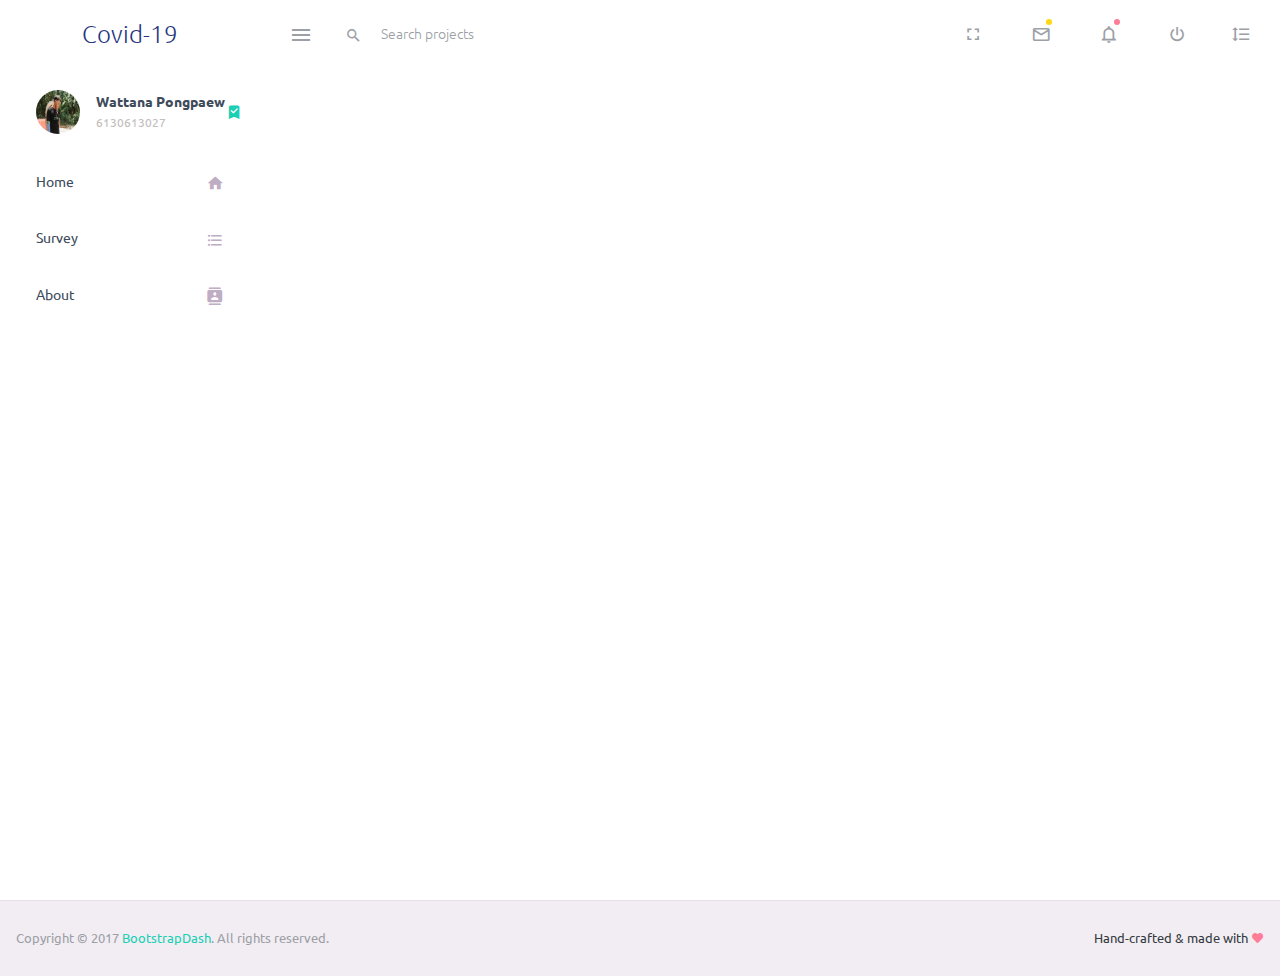
==== about.html @ 341c6f40 "addfile_about_survey" ====
<!doctype html>
<html lang="en">

<head>
    <title>COVID-19</title>
    <!-- Required meta tags -->
    <meta charset="utf-8">
    <meta name="viewport" content="width=device-width, initial-scale=1, shrink-to-fit=no">

    <!-- Bootstrap CSS -->
    <link rel="stylesheet" href="https://stackpath.bootstrapcdn.com/bootstrap/4.3.1/css/bootstrap.min.css"
        integrity="sha384-ggOyR0iXCbMQv3Xipma34MD+dH/1fQ784/j6cY/iJTQUOhcWr7x9JvoRxT2MZw1T" crossorigin="anonymous">
    <!-- plugins:css -->
    <link rel="stylesheet" href="assets/vendors/mdi/css/materialdesignicons.min.css">
    <link rel="stylesheet" href="assets/vendors/css/vendor.bundle.base.css">
    <!-- endinject -->
    <!-- Plugin css for this page -->
    <!-- End plugin css for this page -->
    <!-- inject:css -->
    <!-- endinject -->
    <!-- Layout styles -->
    <link rel="stylesheet" href="assets/css/style.css">
    <!-- End layout styles -->
    <link rel="shortcut icon" href="assets/images/favicon.png" />
</head>

<body>
    <div class="container-scroller">
        <nav class="navbar default-layout-navbar col-lg-12 col-12 p-0 fixed-top d-flex flex-row">
            <div class="text-center navbar-brand-wrapper d-flex align-items-center justify-content-center">
                <a class="navbar-brand brand-logo" href="index.html">Covid-19</a>
                <a class="navbar-brand brand-logo-mini" href="index.html"><img src="assets/images/covidlogo.svg"
                        alt="logo" /></a>
            </div>
            <div class="navbar-menu-wrapper d-flex align-items-stretch">
                <button class="navbar-toggler navbar-toggler align-self-center" type="button" data-toggle="minimize">
                    <span class="mdi mdi-menu"></span>
                </button>
                <div class="search-field d-none d-md-block">
                    <form class="d-flex align-items-center h-100" action="#">
                        <div class="input-group">
                            <div class="input-group-prepend bg-transparent">
                                <i class="input-group-text border-0 mdi mdi-magnify"></i>
                            </div>
                            <input type="text" class="form-control bg-transparent border-0"
                                placeholder="Search projects">
                        </div>
                    </form>
                </div>
                <ul class="navbar-nav navbar-nav-right">
                    <li class="nav-item nav-profile dropdown">

                        <div class="dropdown-menu navbar-dropdown" aria-labelledby="profileDropdown">
                            <a class="dropdown-item" href="#">
                                <i class="mdi mdi-cached mr-2 text-success"></i> Activity Log </a>
                            <div class="dropdown-divider"></div>
                            <a class="dropdown-item" href="#">
                                <i class="mdi mdi-logout mr-2 text-primary"></i> Signout </a>
                        </div>
                    </li>
                    <li class="nav-item d-none d-lg-block full-screen-link">
                        <a class="nav-link">
                            <i class="mdi mdi-fullscreen" id="fullscreen-button"></i>
                        </a>
                    </li>
                    <li class="nav-item dropdown">
                        <a class="nav-link count-indicator dropdown-toggle" id="messageDropdown" href="#"
                            data-toggle="dropdown" aria-expanded="false">
                            <i class="mdi mdi-email-outline"></i>
                            <span class="count-symbol bg-warning"></span>
                        </a>
                        <div class="dropdown-menu dropdown-menu-right navbar-dropdown preview-list"
                            aria-labelledby="messageDropdown">
                            <h6 class="p-3 mb-0">Messages</h6>
                            <div class="dropdown-divider"></div>
                            <a class="dropdown-item preview-item">
                                <div class="preview-thumbnail">
                                    <img src="assets/images/faces/face4.jpg" alt="image" class="profile-pic">
                                </div>
                                <div
                                    class="preview-item-content d-flex align-items-start flex-column justify-content-center">
                                    <h6 class="preview-subject ellipsis mb-1 font-weight-normal">Mark send you a message
                                    </h6>
                                    <p class="text-gray mb-0"> 1 Minutes ago </p>
                                </div>
                            </a>
                            <div class="dropdown-divider"></div>
                            <a class="dropdown-item preview-item">
                                <div class="preview-thumbnail">
                                    <img src="assets/images/faces/face2.jpg" alt="image" class="profile-pic">
                                </div>
                                <div
                                    class="preview-item-content d-flex align-items-start flex-column justify-content-center">
                                    <h6 class="preview-subject ellipsis mb-1 font-weight-normal">Cregh send you a
                                        message</h6>
                                    <p class="text-gray mb-0"> 15 Minutes ago </p>
                                </div>
                            </a>
                            <div class="dropdown-divider"></div>
                            <a class="dropdown-item preview-item">
                                <div class="preview-thumbnail">
                                    <img src="assets/images/faces/face3.jpg" alt="image" class="profile-pic">
                                </div>
                                <div
                                    class="preview-item-content d-flex align-items-start flex-column justify-content-center">
                                    <h6 class="preview-subject ellipsis mb-1 font-weight-normal">Profile picture updated
                                    </h6>
                                    <p class="text-gray mb-0"> 18 Minutes ago </p>
                                </div>
                            </a>
                            <div class="dropdown-divider"></div>
                            <h6 class="p-3 mb-0 text-center">4 new messages</h6>
                        </div>
                    </li>
                    <li class="nav-item dropdown">
                        <a class="nav-link count-indicator dropdown-toggle" id="notificationDropdown" href="#"
                            data-toggle="dropdown">
                            <i class="mdi mdi-bell-outline"></i>
                            <span class="count-symbol bg-danger"></span>
                        </a>
                        <div class="dropdown-menu dropdown-menu-right navbar-dropdown preview-list"
                            aria-labelledby="notificationDropdown">
                            <h6 class="p-3 mb-0">Notifications</h6>
                            <div class="dropdown-divider"></div>
                            <a class="dropdown-item preview-item">
                                <div class="preview-thumbnail">
                                    <div class="preview-icon bg-success">
                                        <i class="mdi mdi-calendar"></i>
                                    </div>
                                </div>
                                <div
                                    class="preview-item-content d-flex align-items-start flex-column justify-content-center">
                                    <h6 class="preview-subject font-weight-normal mb-1">Event today</h6>
                                    <p class="text-gray ellipsis mb-0"> Just a reminder that you have an event today
                                    </p>
                                </div>
                            </a>
                            <div class="dropdown-divider"></div>
                            <a class="dropdown-item preview-item">
                                <div class="preview-thumbnail">
                                    <div class="preview-icon bg-warning">
                                        <i class="mdi mdi-settings"></i>
                                    </div>
                                </div>
                                <div
                                    class="preview-item-content d-flex align-items-start flex-column justify-content-center">
                                    <h6 class="preview-subject font-weight-normal mb-1">Settings</h6>
                                    <p class="text-gray ellipsis mb-0"> Update dashboard </p>
                                </div>
                            </a>
                            <div class="dropdown-divider"></div>
                            <a class="dropdown-item preview-item">
                                <div class="preview-thumbnail">
                                    <div class="preview-icon bg-info">
                                        <i class="mdi mdi-link-variant"></i>
                                    </div>
                                </div>
                                <div
                                    class="preview-item-content d-flex align-items-start flex-column justify-content-center">
                                    <h6 class="preview-subject font-weight-normal mb-1">Launch Admin</h6>
                                    <p class="text-gray ellipsis mb-0"> New admin wow! </p>
                                </div>
                            </a>
                            <div class="dropdown-divider"></div>
                            <h6 class="p-3 mb-0 text-center">See all notifications</h6>
                        </div>
                    </li>
                    <li class="nav-item nav-logout d-none d-lg-block">
                        <a class="nav-link" href="#">
                            <i class="mdi mdi-power"></i>
                        </a>
                    </li>
                    <li class="nav-item nav-settings d-none d-lg-block">
                        <a class="nav-link" href="#">
                            <i class="mdi mdi-format-line-spacing"></i>
                        </a>
                    </li>
                </ul>
                <button class="navbar-toggler navbar-toggler-right d-lg-none align-self-center" type="button"
                    data-toggle="offcanvas">
                    <span class="mdi mdi-menu"></span>
                </button>
            </div>
        </nav>
        <!-- partial -->
        <div class="container-fluid page-body-wrapper">
            <!-- partial:partials/_sidebar.html -->
            <nav class="sidebar sidebar-offcanvas" id="sidebar">
                <ul class="nav">
                    <li class="nav-item nav-profile">
                        <a href="#" class="nav-link">
                            <div class="nav-profile-image">
                                <img src="assets/images/faces/face.jpg" alt="profile">
                                <span class="login-status online"></span>
                                <!--change to offline or busy as needed-->
                            </div>
                            <div class="nav-profile-text d-flex flex-column">
                                <span class="font-weight-bold mb-2">Wattana Pongpaew</span>
                                <span class="text-secondary text-small">6130613027</span>
                            </div>
                            <i class="mdi mdi-bookmark-check text-success nav-profile-badge"></i>
                        </a>
                    </li>
                    <li class="nav-item">
                        <a class="nav-link" href="index.html">
                            <span class="menu-title">Home</span>
                            <i class="mdi mdi-home menu-icon"></i>
                        </a>
                    </li>
                    <li class="nav-item">
                        <a class="nav-link" href="pages/forms/basic_elements.html">
                            <span class="menu-title">Survey</span>
                            <i class="mdi mdi-format-list-bulleted menu-icon"></i>
                        </a>
                    </li>
                    <li class="nav-item">
                        <a class="nav-link" href="pages/icons/mdi.html">
                            <span class="menu-title">About</span>
                            <i class="mdi mdi-contacts menu-icon"></i>
                        </a>
                    </li>
                </ul>
            </nav>
            <!-- partial -->
        </div>
    </div>
    <footer class="footer">
        <div class="d-sm-flex justify-content-center justify-content-sm-between">
            <span class="text-muted text-center text-sm-left d-block d-sm-inline-block">Copyright © 2017 <a
                    href="https://www.bootstrapdash.com/" target="_blank">BootstrapDash</a>. All rights
                reserved.</span>
            <span class="float-none float-sm-right d-block mt-1 mt-sm-0 text-center">Hand-crafted & made with <i
                    class="mdi mdi-heart text-danger"></i></span>
        </div>
    </footer>
    <script src="https://code.jquery.com/jquery-3.3.1.min.js"></script>
    <script src="https://cdnjs.cloudflare.com/ajax/libs/popper.js/1.14.7/umd/popper.min.js"
        integrity="sha384-UO2eT0CpHqdSJQ6hJty5KVphtPhzWj9WO1clHTMGa3JDZwrnQq4sF86dIHNDz0W1"
        crossorigin="anonymous"></script>
    <script src="https://stackpath.bootstrapcdn.com/bootstrap/4.3.1/js/bootstrap.min.js"
        integrity="sha384-JjSmVgyd0p3pXB1rRibZUAYoIIy6OrQ6VrjIEaFf/nJGzIxFDsf4x0xIM+B07jRM"
        crossorigin="anonymous"></script>
    <script src="country.js"></script>
    <script src="assets/vendors/js/vendor.bundle.base.js"></script>
    <!-- endinject -->
    <!-- Plugin js for this page -->
    <script src="assets/vendors/chart.js/Chart.min.js"></script>
    <!-- End plugin js for this page -->
    <!-- inject:js -->
    <script src="assets/js/off-canvas.js"></script>
    <script src="assets/js/hoverable-collapse.js"></script>
    <script src="assets/js/misc.js"></script>
    <!-- endinject -->
    <!-- Custom js for this page -->
    <script src="assets/js/dashboard.js"></script>
    <script src="assets/js/todolist.js"></script>
    <!-- End custom js for this page -->
</body>

</html>
---- assets/vendors/css/vendor.bundle.base.css ----
/*
 * Container style
 */
.ps {
  overflow: hidden !important;
  overflow-anchor: none;
  -ms-overflow-style: none;
  touch-action: auto;
  -ms-touch-action: auto;
}

/*
 * Scrollbar rail styles
 */
.ps__rail-x {
  display: none;
  opacity: 0;
  transition: background-color .2s linear, opacity .2s linear;
  -webkit-transition: background-color .2s linear, opacity .2s linear;
  height: 15px;
  /* there must be 'bottom' or 'top' for ps__rail-x */
  bottom: 0px;
  /* please don't change 'position' */
  position: absolute;
}

.ps__rail-y {
  display: none;
  opacity: 0;
  transition: background-color .2s linear, opacity .2s linear;
  -webkit-transition: background-color .2s linear, opacity .2s linear;
  width: 15px;
  /* there must be 'right' or 'left' for ps__rail-y */
  right: 0;
  /* please don't change 'position' */
  position: absolute;
}

.ps--active-x > .ps__rail-x,
.ps--active-y > .ps__rail-y {
  display: block;
  background-color: transparent;
}

.ps:hover > .ps__rail-x,
.ps:hover > .ps__rail-y,
.ps--focus > .ps__rail-x,
.ps--focus > .ps__rail-y,
.ps--scrolling-x > .ps__rail-x,
.ps--scrolling-y > .ps__rail-y {
  opacity: 0.6;
}

.ps .ps__rail-x:hover,
.ps .ps__rail-y:hover,
.ps .ps__rail-x:focus,
.ps .ps__rail-y:focus,
.ps .ps__rail-x.ps--clicking,
.ps .ps__rail-y.ps--clicking {
  background-color: #eee;
  opacity: 0.9;
}

/*
 * Scrollbar thumb styles
 */
.ps__thumb-x {
  background-color: #aaa;
  border-radius: 6px;
  transition: background-color .2s linear, height .2s ease-in-out;
  -webkit-transition: background-color .2s linear, height .2s ease-in-out;
  height: 6px;
  /* there must be 'bottom' for ps__thumb-x */
  bottom: 2px;
  /* please don't change 'position' */
  position: absolute;
}

.ps__thumb-y {
  background-color: #aaa;
  border-radius: 6px;
  transition: background-color .2s linear, width .2s ease-in-out;
  -webkit-transition: background-color .2s linear, width .2s ease-in-out;
  width: 6px;
  /* there must be 'right' for ps__thumb-y */
  right: 2px;
  /* please don't change 'position' */
  position: absolute;
}

.ps__rail-x:hover > .ps__thumb-x,
.ps__rail-x:focus > .ps__thumb-x,
.ps__rail-x.ps--clicking .ps__thumb-x {
  background-color: #999;
  height: 11px;
}

.ps__rail-y:hover > .ps__thumb-y,
.ps__rail-y:focus > .ps__thumb-y,
.ps__rail-y.ps--clicking .ps__thumb-y {
  background-color: #999;
  width: 11px;
}

/* MS supports */
@supports (-ms-overflow-style: none) {
  .ps {
    overflow: auto !important;
  }
}

@media screen and (-ms-high-contrast: active), (-ms-high-contrast: none) {
  .ps {
    overflow: auto !important;
  }
}
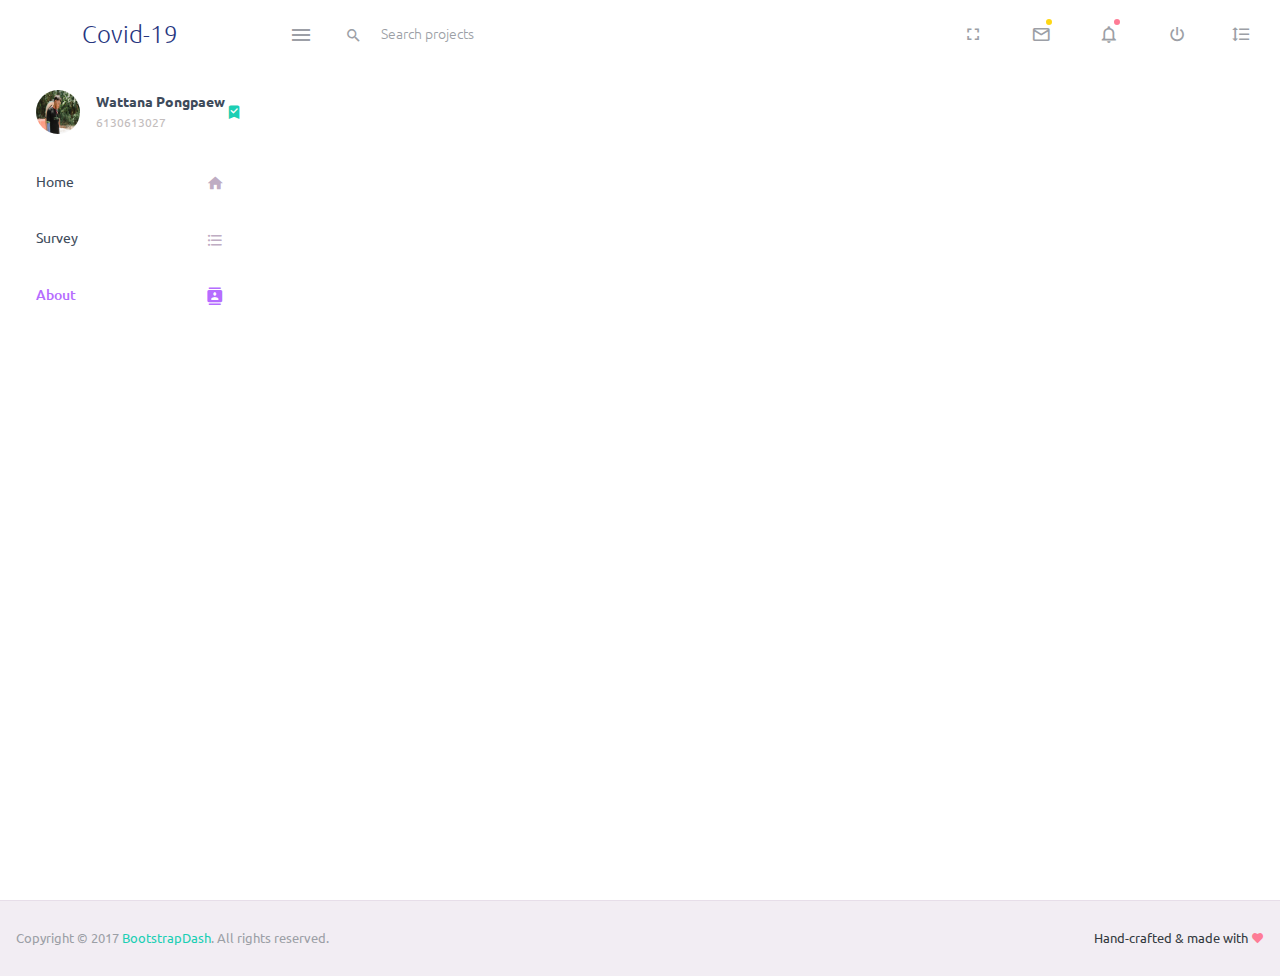
==== commit a0670fcd: "finish_index_and_orther" ====
--- a/about.html
+++ b/about.html
@@ -21,7 +21,7 @@
     <!-- Layout styles -->
     <link rel="stylesheet" href="assets/css/style.css">
     <!-- End layout styles -->
-    <link rel="shortcut icon" href="assets/images/favicon.png" />
+    <link rel="shortcut icon" href="assets/images/cv.jpg" />
 </head>
 
 <body>
@@ -208,13 +208,13 @@
                         </a>
                     </li>
                     <li class="nav-item">
-                        <a class="nav-link" href="pages/forms/basic_elements.html">
+                        <a class="nav-link" href="survey.html">
                             <span class="menu-title">Survey</span>
                             <i class="mdi mdi-format-list-bulleted menu-icon"></i>
                         </a>
                     </li>
                     <li class="nav-item">
-                        <a class="nav-link" href="pages/icons/mdi.html">
+                        <a class="nav-link" href="about.html">
                             <span class="menu-title">About</span>
                             <i class="mdi mdi-contacts menu-icon"></i>
                         </a>
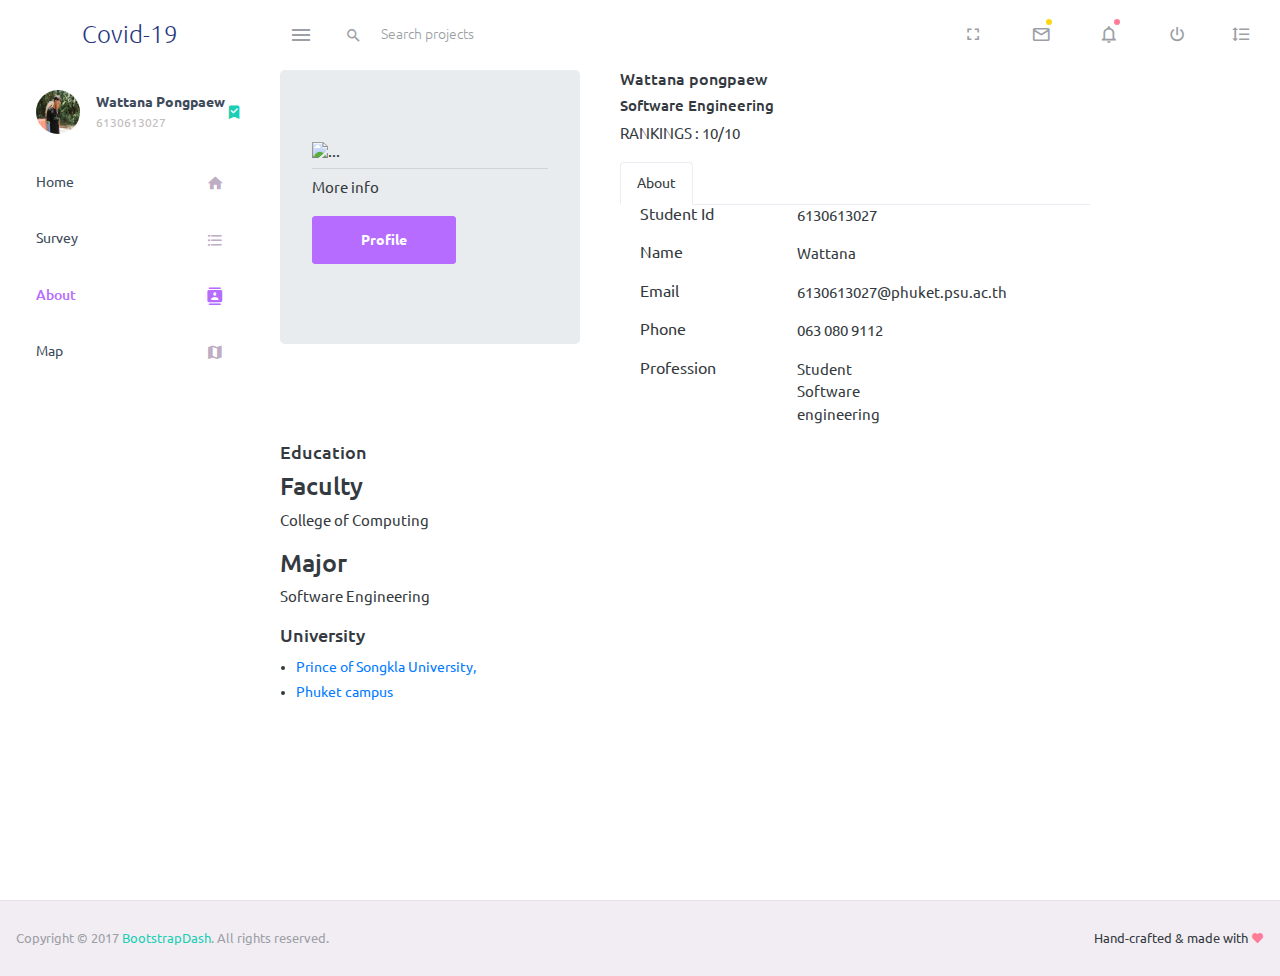
==== commit 79efbd82: "add_validation" ====
--- a/about.html
+++ b/about.html
@@ -2,26 +2,19 @@
 <html lang="en">
 
 <head>
-    <title>COVID-19</title>
-    <!-- Required meta tags -->
+    <title>about me</title>
+    <meta http-equiv="X-UA-Compatible" content="IE=edge">
     <meta charset="utf-8">
     <meta name="viewport" content="width=device-width, initial-scale=1, shrink-to-fit=no">
-
-    <!-- Bootstrap CSS -->
+    <link href="//maxcdn.bootstrapcdn.com/bootstrap/4.1.1/css/bootstrap.min.css" rel="stylesheet" id="bootstrap-css">
     <link rel="stylesheet" href="https://stackpath.bootstrapcdn.com/bootstrap/4.3.1/css/bootstrap.min.css"
         integrity="sha384-ggOyR0iXCbMQv3Xipma34MD+dH/1fQ784/j6cY/iJTQUOhcWr7x9JvoRxT2MZw1T" crossorigin="anonymous">
-    <!-- plugins:css -->
     <link rel="stylesheet" href="assets/vendors/mdi/css/materialdesignicons.min.css">
     <link rel="stylesheet" href="assets/vendors/css/vendor.bundle.base.css">
-    <!-- endinject -->
-    <!-- Plugin css for this page -->
-    <!-- End plugin css for this page -->
-    <!-- inject:css -->
-    <!-- endinject -->
-    <!-- Layout styles -->
     <link rel="stylesheet" href="assets/css/style.css">
-    <!-- End layout styles -->
     <link rel="shortcut icon" href="assets/images/cv.jpg" />
+
+
 </head>
 
 <body>
@@ -219,11 +212,123 @@
                             <i class="mdi mdi-contacts menu-icon"></i>
                         </a>
                     </li>
+                    <li class="nav-item">
+                        <a class="nav-link" href="map.html">
+                            <span class="menu-title">Map</span>
+                            <i class="mdi mdi-map menu-icon"></i>
+                        </a>
+                    </li>
                 </ul>
             </nav>
             <!-- partial -->
+            <div class="container emp-profile">
+                <form method="post">
+                    <div class="row">
+                        <div class="col-md-4">
+                            <div class="jumbotron">
+                                <h1 class="display-3"></h1>
+                                <img src="assets/images/profile.jpg" class="d-block w-100" alt="...">
+                                <hr class="my-2">
+                                <p>More info</p>
+                                <p class="lead">
+                                    <a class="btn btn-primary btn-lg" href="https://www.facebook.com/vattana.pongpeaw"
+                                        role="button">Profile</a>
+                                </p>
+                            </div>
+                        </div>
+                        <div class="col-md-6">
+                            <div class="profile-head">
+                                <h5>
+                                    Wattana pongpaew
+                                </h5>
+                                <h6>
+                                    Software Engineering
+                                </h6>
+                                <p class="proile-rating">RANKINGS : <span>10/10</span></p>
+                                <ul class="nav nav-tabs" id="myTab" role="tablist">
+                                    <li class="nav-item">
+                                        <a class="nav-link active" id="home-tab" data-toggle="tab" href="#home"
+                                            role="tab" aria-controls="home" aria-selected="true">About</a>
+                                    </li>
+                                </ul>
+                                <div class="col-md-8">
+                                    <div class="tab-content profile-tab" id="myTabContent">
+                                        <div class="tab-pane fade show active" id="home" role="tabpanel"
+                                            aria-labelledby="home-tab">
+                                            <div class="row">
+                                                <div class="col-md-6">
+                                                    <label>Student Id</label>
+                                                </div>
+                                                <div class="col-md-6">
+                                                    <p>6130613027</p>
+                                                </div>
+                                            </div>
+                                            <div class="row">
+                                                <div class="col-md-6">
+                                                    <label>Name</label>
+                                                </div>
+                                                <div class="col-md-6">
+                                                    <p>Wattana</p>
+                                                </div>
+                                            </div>
+                                            <div class="row">
+                                                <div class="col-md-6">
+                                                    <label>Email</label>
+                                                </div>
+                                                <div class="col-md-6">
+                                                    <p>6130613027@phuket.psu.ac.th</p>
+                                                </div>
+                                            </div>
+                                            <div class="row">
+                                                <div class="col-md-6">
+                                                    <label>Phone</label>
+                                                </div>
+                                                <div class="col-md-6">
+                                                    <p>063 080 9112</p>
+                                                </div>
+                                            </div>
+                                            <div class="row">
+                                                <div class="col-md-6">
+                                                    <label>Profession</label>
+                                                </div>
+                                                <div class="col-md-6">
+                                                    <p>Student Software engineering</p>
+                                                </div>
+                                            </div>
+                                        </div>
+                                    </div>
+                                </div>
+                            </div>
+                        </div>
+                    </div>
+                    <div class="row">
+                        <div class="col-md-4">
+                            <div class="user-work">
+                                <h4>Education</h4>
+                                <div class="work-content">
+                                    <h3>Faculty </h3>
+                                    <p>College of Computing</p>
+
+                                </div>
+                                <div class="work-content">
+                                    <h3>Major</h3>
+                                    <p>Software Engineering</p>
+                                </div>
+                            </div>
+                            <div class="user-skill">
+                                <h4>University</h4>
+                                <ul>
+                                    <li><a href="#">Prince of Songkla University,</a></li>
+                                    <li><a href="#">Phuket campus</a></li>
+                                </ul>
+                            </div>
+                        </div>
+                    </div>
+                </form>
+            </div>
         </div>
     </div>
+
     <footer class="footer">
         <div class="d-sm-flex justify-content-center justify-content-sm-between">
             <span class="text-muted text-center text-sm-left d-block d-sm-inline-block">Copyright © 2017 <a
@@ -240,21 +345,16 @@
     <script src="https://stackpath.bootstrapcdn.com/bootstrap/4.3.1/js/bootstrap.min.js"
         integrity="sha384-JjSmVgyd0p3pXB1rRibZUAYoIIy6OrQ6VrjIEaFf/nJGzIxFDsf4x0xIM+B07jRM"
         crossorigin="anonymous"></script>
+    <script src="//maxcdn.bootstrapcdn.com/bootstrap/4.1.1/js/bootstrap.min.js"></script>
+    <script src="//cdnjs.cloudflare.com/ajax/libs/jquery/3.2.1/jquery.min.js"></script>
     <script src="country.js"></script>
     <script src="assets/vendors/js/vendor.bundle.base.js"></script>
-    <!-- endinject -->
-    <!-- Plugin js for this page -->
     <script src="assets/vendors/chart.js/Chart.min.js"></script>
-    <!-- End plugin js for this page -->
-    <!-- inject:js -->
     <script src="assets/js/off-canvas.js"></script>
     <script src="assets/js/hoverable-collapse.js"></script>
     <script src="assets/js/misc.js"></script>
-    <!-- endinject -->
-    <!-- Custom js for this page -->
     <script src="assets/js/dashboard.js"></script>
     <script src="assets/js/todolist.js"></script>
-    <!-- End custom js for this page -->
 </body>
 
 </html>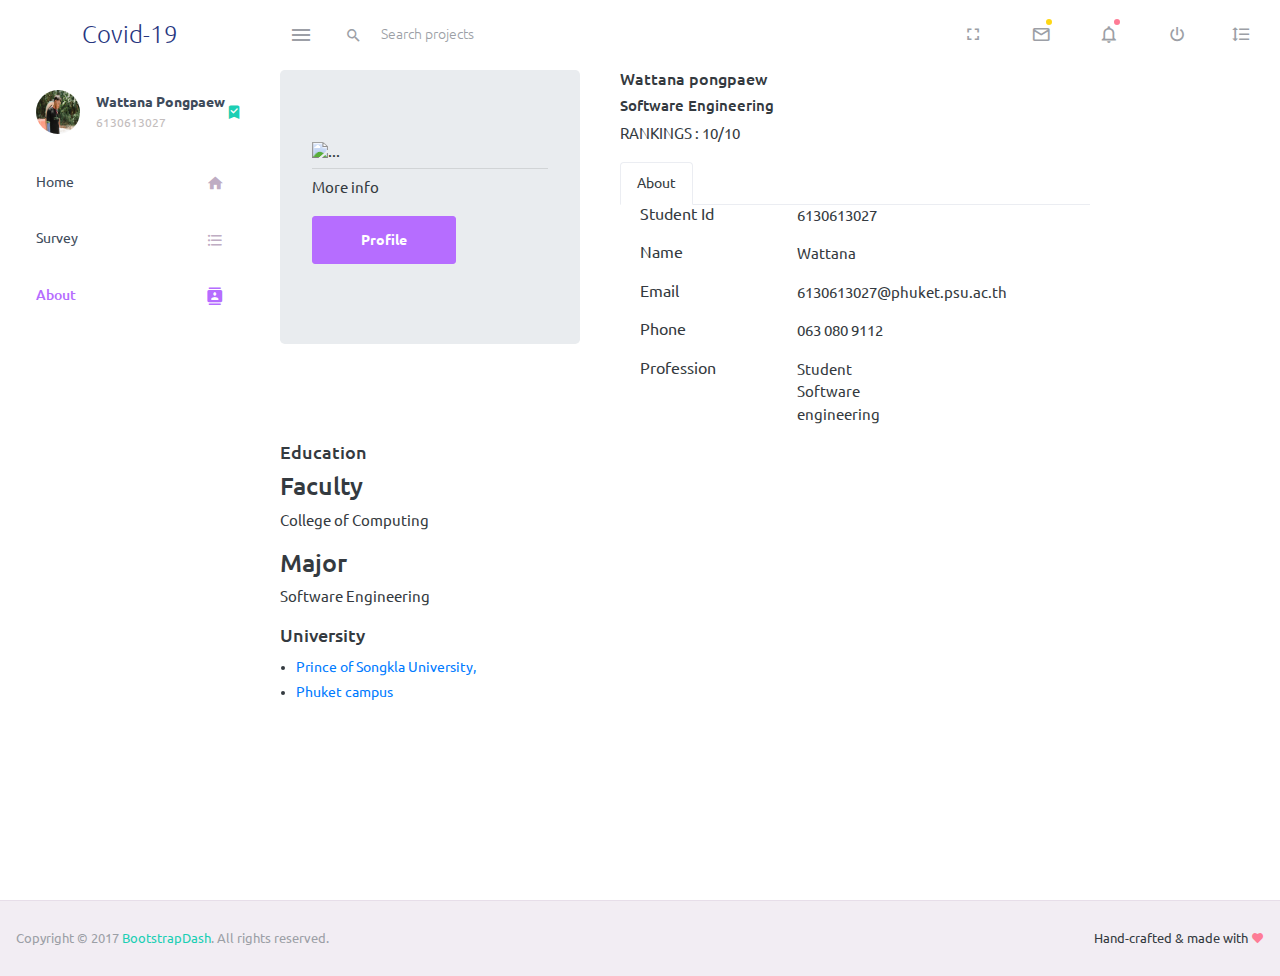
==== commit 078d4072: "finish_projeck" ====
--- a/about.html
+++ b/about.html
@@ -210,12 +210,6 @@
                         <a class="nav-link" href="about.html">
                             <span class="menu-title">About</span>
                             <i class="mdi mdi-contacts menu-icon"></i>
-                        </a>
-                    </li>
-                    <li class="nav-item">
-                        <a class="nav-link" href="map.html">
-                            <span class="menu-title">Map</span>
-                            <i class="mdi mdi-map menu-icon"></i>
                         </a>
                     </li>
                 </ul>
